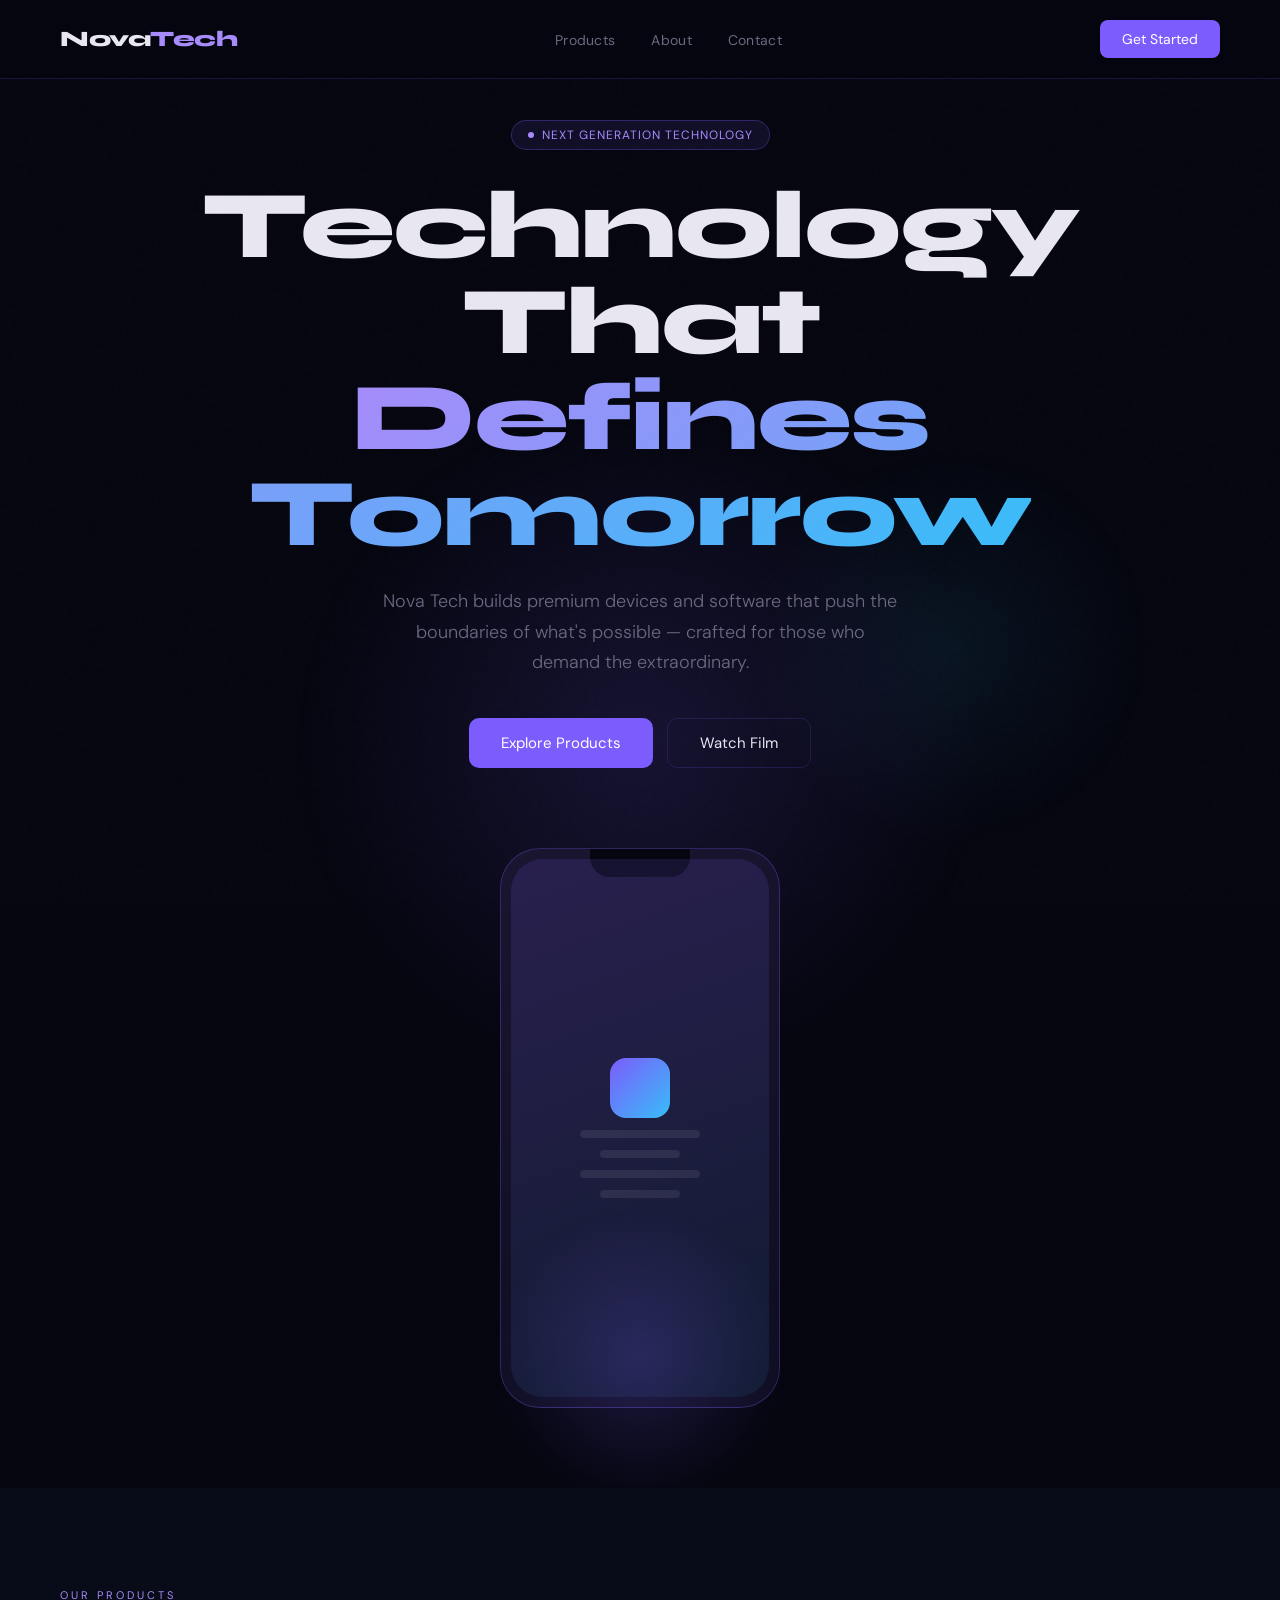
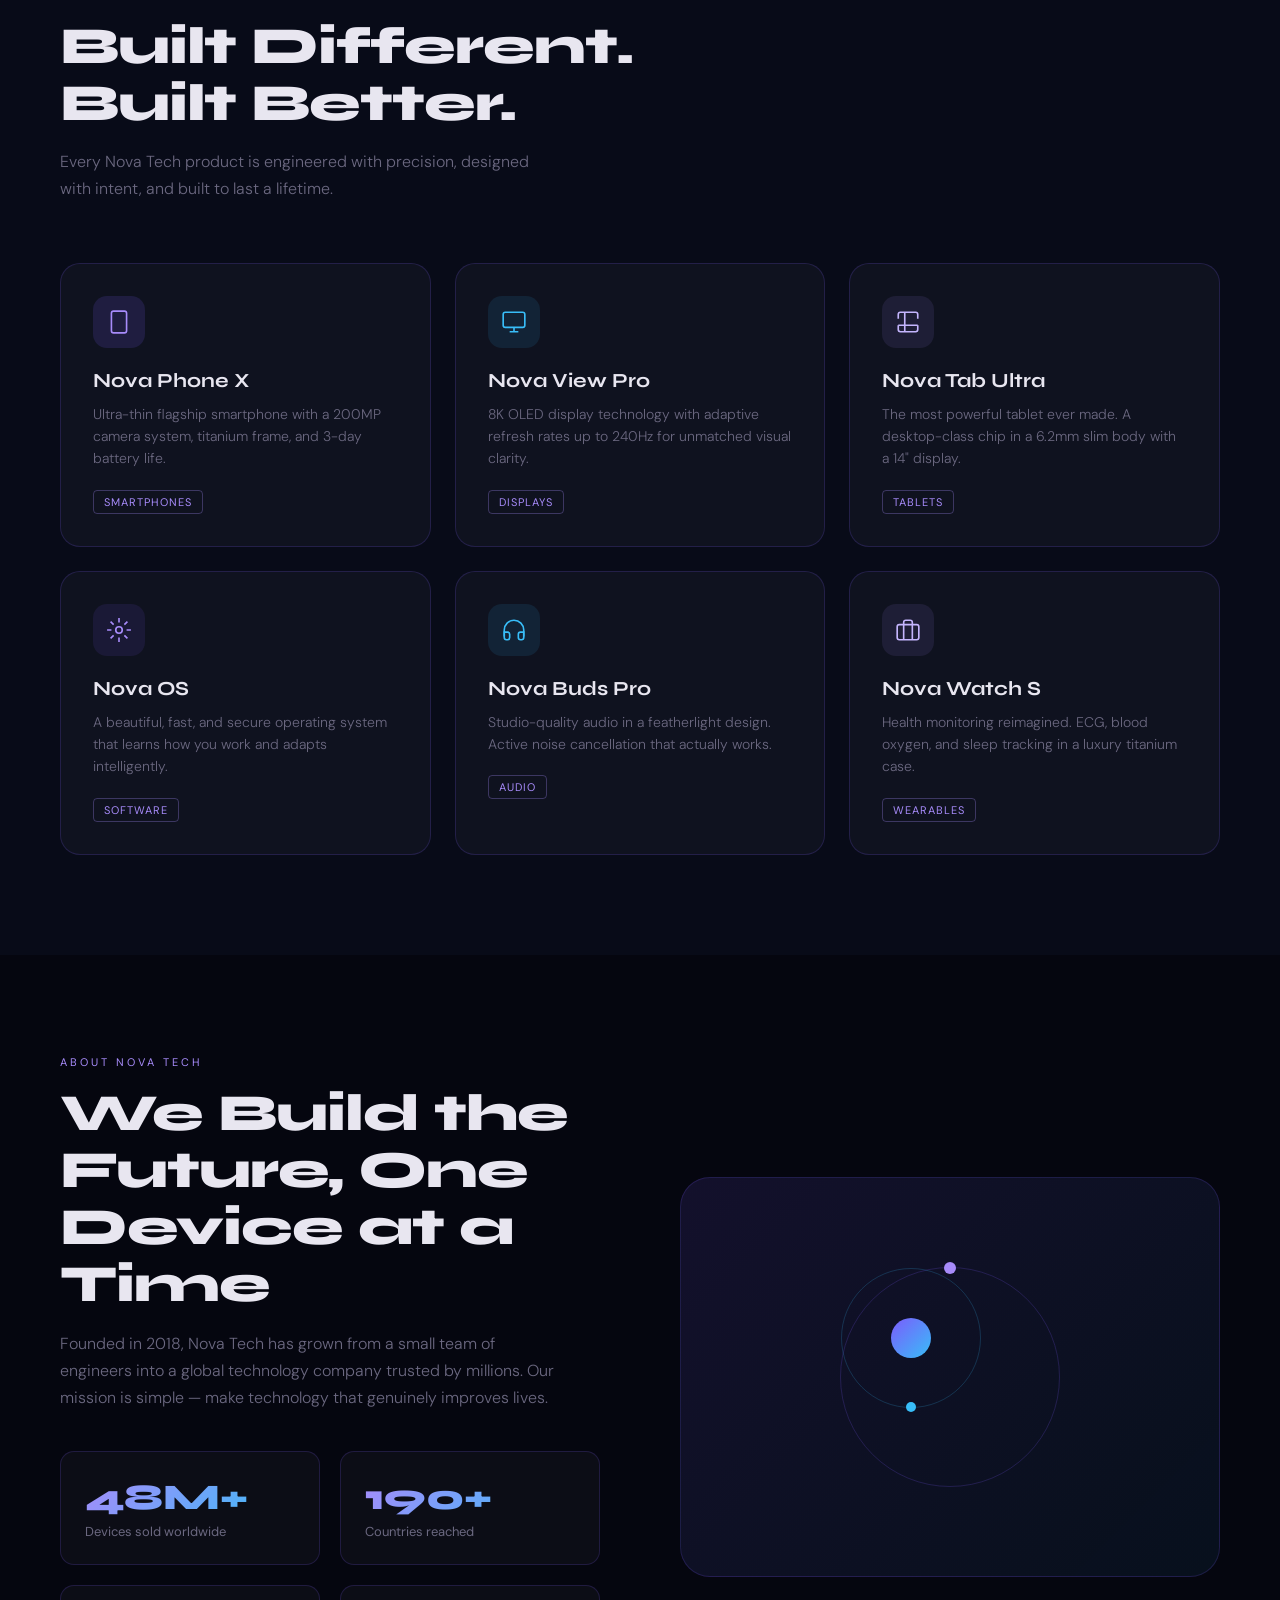
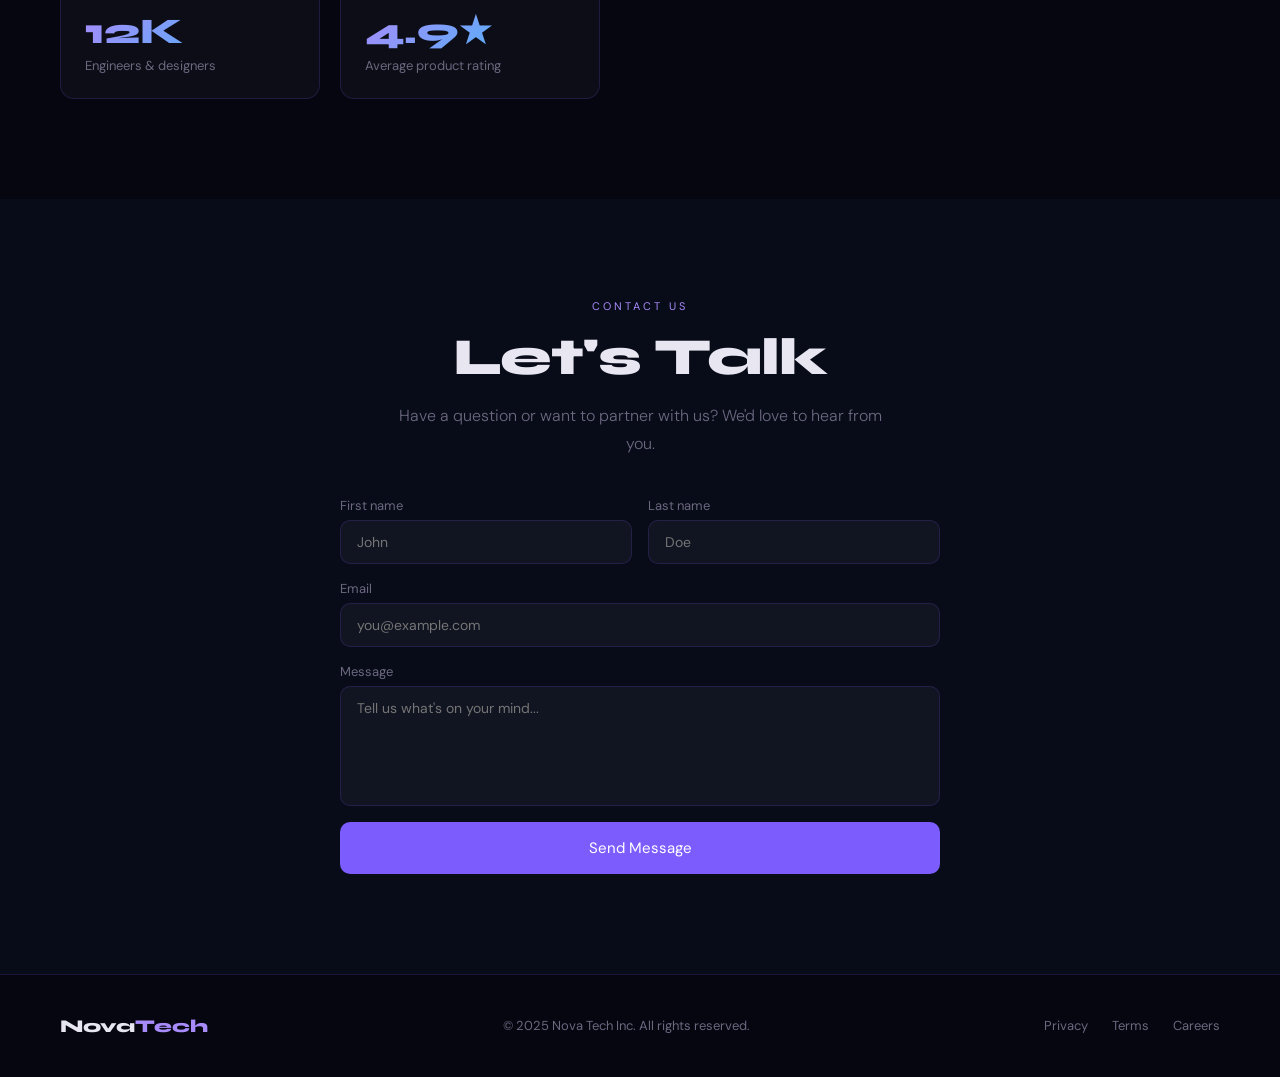
==== demo.html @ 49590cfd "first commit" ====
<!DOCTYPE html>
<html lang="en">
<head>
  <meta charset="UTF-8">
  <meta name="viewport" content="width=device-width, initial-scale=1.0">
  <title>Nova Tech</title>
  <link href="https://fonts.googleapis.com/css2?family=Syne:wght@400;600;700;800&family=DM+Sans:wght@300;400;500&display=swap" rel="stylesheet">
  <style>
    :root {
      --bg: #05060f;
      --bg2: #080b18;
      --accent: #7c5cfc;
      --accent2: #a78bfa;
      --accent3: #38bdf8;
      --text: #e8e6f0;
      --muted: #6b6880;
      --border: rgba(124, 92, 252, 0.18);
      --card: rgba(255,255,255,0.03);
    }
    *, *::before, *::after { margin: 0; padding: 0; box-sizing: border-box; }
    html { scroll-behavior: smooth; }
    body {
      background: var(--bg);
      color: var(--text);
      font-family: 'DM Sans', sans-serif;
      overflow-x: hidden;
    }

    /* noise overlay */
    body::before {
      content: '';
      position: fixed;
      inset: 0;
      background-image: url("data:image/svg+xml,%3Csvg viewBox='0 0 200 200' xmlns='http://www.w3.org/2000/svg'%3E%3Cfilter id='n'%3E%3CfeTurbulence type='fractalNoise' baseFrequency='0.9' numOctaves='4' stitchTiles='stitch'/%3E%3C/filter%3E%3Crect width='100%25' height='100%25' filter='url(%23n)' opacity='0.03'/%3E%3C/svg%3E");
      opacity: 0.4;
      pointer-events: none;
      z-index: 0;
    }

    /* NAV */
    nav {
      position: fixed;
      top: 0; left: 0; right: 0;
      z-index: 100;
      padding: 20px 60px;
      display: flex;
      align-items: center;
      justify-content: space-between;
      border-bottom: 1px solid var(--border);
      background: rgba(5, 6, 15, 0.7);
      backdrop-filter: blur(20px);
    }
    .nav-logo {
      font-family: 'Syne', sans-serif;
      font-weight: 800;
      font-size: 22px;
      letter-spacing: -0.5px;
    }
    .nav-logo span { color: var(--accent2); }
    .nav-links { display: flex; gap: 36px; list-style: none; }
    .nav-links a {
      text-decoration: none;
      color: var(--muted);
      font-size: 14px;
      transition: color 0.2s;
      letter-spacing: 0.3px;
    }
    .nav-links a:hover { color: var(--text); }
    .nav-cta {
      background: var(--accent);
      color: white;
      border: none;
      padding: 10px 22px;
      border-radius: 8px;
      font-size: 14px;
      font-family: 'DM Sans', sans-serif;
      cursor: pointer;
      transition: opacity 0.2s;
    }
    .nav-cta:hover { opacity: 0.85; }

    /* HERO */
    .hero {
      min-height: 100vh;
      display: flex;
      align-items: center;
      justify-content: center;
      text-align: center;
      padding: 120px 40px 80px;
      position: relative;
      overflow: hidden;
    }
    .hero-glow {
      position: absolute;
      width: 700px; height: 700px;
      background: radial-gradient(circle, rgba(124,92,252,0.15) 0%, transparent 70%);
      top: 50%; left: 50%;
      transform: translate(-50%, -50%);
      pointer-events: none;
    }
    .hero-glow2 {
      position: absolute;
      width: 400px; height: 400px;
      background: radial-gradient(circle, rgba(56,189,248,0.08) 0%, transparent 70%);
      top: 30%; right: 10%;
      pointer-events: none;
    }
    .hero-badge {
      display: inline-flex;
      align-items: center;
      gap: 8px;
      background: rgba(124,92,252,0.1);
      border: 1px solid rgba(124,92,252,0.3);
      border-radius: 50px;
      padding: 6px 16px;
      font-size: 12px;
      color: var(--accent2);
      letter-spacing: 1px;
      text-transform: uppercase;
      margin-bottom: 28px;
      animation: fadeUp 0.8s ease both;
    }
    .hero-badge::before {
      content: '';
      width: 6px; height: 6px;
      background: var(--accent2);
      border-radius: 50%;
    }
    .hero h1 {
      font-family: 'Syne', sans-serif;
      font-size: clamp(48px, 8vw, 96px);
      font-weight: 800;
      line-height: 1.0;
      letter-spacing: -2px;
      margin-bottom: 24px;
      animation: fadeUp 0.8s ease 0.1s both;
    }
    .hero h1 .grad {
      background: linear-gradient(135deg, #a78bfa, #38bdf8);
      -webkit-background-clip: text;
      -webkit-text-fill-color: transparent;
      background-clip: text;
    }
    .hero p {
      font-size: 18px;
      color: var(--muted);
      max-width: 520px;
      margin: 0 auto 40px;
      line-height: 1.7;
      font-weight: 300;
      animation: fadeUp 0.8s ease 0.2s both;
    }
    .hero-btns {
      display: flex;
      gap: 14px;
      justify-content: center;
      flex-wrap: wrap;
      animation: fadeUp 0.8s ease 0.3s both;
    }
    .btn-primary {
      background: var(--accent);
      color: white;
      border: none;
      padding: 14px 32px;
      border-radius: 10px;
      font-size: 15px;
      font-family: 'DM Sans', sans-serif;
      cursor: pointer;
      transition: transform 0.2s, opacity 0.2s;
    }
    .btn-primary:hover { transform: translateY(-2px); opacity: 0.9; }
    .btn-ghost {
      background: transparent;
      color: var(--text);
      border: 1px solid var(--border);
      padding: 14px 32px;
      border-radius: 10px;
      font-size: 15px;
      font-family: 'DM Sans', sans-serif;
      cursor: pointer;
      transition: border-color 0.2s, transform 0.2s;
    }
    .btn-ghost:hover { border-color: var(--accent2); transform: translateY(-2px); }
    .hero-visual {
      margin-top: 80px;
      animation: fadeUp 0.8s ease 0.4s both;
      position: relative;
    }
    .hero-device {
      width: 280px;
      height: 560px;
      background: linear-gradient(160deg, #1a1530, #0d0d1f);
      border-radius: 40px;
      border: 1px solid rgba(124,92,252,0.3);
      margin: 0 auto;
      position: relative;
      overflow: hidden;
    }
    .hero-device::before {
      content: '';
      position: absolute;
      top: 0; left: 50%;
      transform: translateX(-50%);
      width: 100px; height: 28px;
      background: #05060f;
      border-radius: 0 0 20px 20px;
    }
    .hero-device-screen {
      position: absolute;
      inset: 10px;
      border-radius: 32px;
      background: linear-gradient(160deg, rgba(124,92,252,0.15), rgba(56,189,248,0.08));
      display: flex;
      flex-direction: column;
      align-items: center;
      justify-content: center;
      gap: 12px;
    }
    .device-icon {
      width: 60px; height: 60px;
      background: linear-gradient(135deg, var(--accent), var(--accent3));
      border-radius: 16px;
    }
    .device-line { width: 120px; height: 8px; background: rgba(255,255,255,0.08); border-radius: 4px; }
    .device-line.short { width: 80px; }
    .phone-glow {
      position: absolute;
      width: 300px; height: 300px;
      background: radial-gradient(circle, rgba(124,92,252,0.2) 0%, transparent 70%);
      bottom: -100px; left: 50%;
      transform: translateX(-50%);
      pointer-events: none;
    }

    /* SECTION COMMON */
    section { padding: 100px 60px; position: relative; }
    .section-label {
      font-size: 11px;
      letter-spacing: 3px;
      text-transform: uppercase;
      color: var(--accent2);
      margin-bottom: 16px;
    }
    .section-title {
      font-family: 'Syne', sans-serif;
      font-size: clamp(32px, 5vw, 52px);
      font-weight: 800;
      line-height: 1.1;
      letter-spacing: -1px;
      margin-bottom: 16px;
    }
    .section-sub {
      color: var(--muted);
      font-size: 16px;
      line-height: 1.7;
      max-width: 500px;
      font-weight: 300;
    }
    .section-header { margin-bottom: 60px; }

    /* PRODUCTS */
    .products { background: var(--bg2); }
    .products-grid {
      display: grid;
      grid-template-columns: repeat(auto-fit, minmax(280px, 1fr));
      gap: 24px;
    }
    .product-card {
      background: var(--card);
      border: 1px solid var(--border);
      border-radius: 20px;
      padding: 32px;
      transition: border-color 0.3s, transform 0.3s;
      cursor: pointer;
      position: relative;
      overflow: hidden;
    }
    .product-card::before {
      content: '';
      position: absolute;
      top: 0; left: 0; right: 0;
      height: 1px;
      background: linear-gradient(90deg, transparent, var(--accent2), transparent);
      opacity: 0;
      transition: opacity 0.3s;
    }
    .product-card:hover { border-color: rgba(124,92,252,0.4); transform: translateY(-4px); }
    .product-card:hover::before { opacity: 1; }
    .product-icon {
      width: 52px; height: 52px;
      border-radius: 14px;
      margin-bottom: 20px;
      display: flex;
      align-items: center;
      justify-content: center;
    }
    .product-icon svg { width: 26px; height: 26px; }
    .product-card h3 {
      font-family: 'Syne', sans-serif;
      font-size: 20px;
      font-weight: 700;
      margin-bottom: 10px;
    }
    .product-card p { color: var(--muted); font-size: 14px; line-height: 1.6; font-weight: 300; }
    .product-tag {
      display: inline-block;
      margin-top: 20px;
      font-size: 11px;
      letter-spacing: 1px;
      text-transform: uppercase;
      color: var(--accent2);
      border: 1px solid rgba(167,139,250,0.3);
      padding: 4px 10px;
      border-radius: 4px;
    }

    /* ABOUT */
    .about-inner {
      display: grid;
      grid-template-columns: 1fr 1fr;
      gap: 80px;
      align-items: center;
    }
    .about-stats {
      display: grid;
      grid-template-columns: 1fr 1fr;
      gap: 20px;
      margin-top: 40px;
    }
    .stat-box {
      background: var(--card);
      border: 1px solid var(--border);
      border-radius: 14px;
      padding: 24px;
    }
    .stat-num {
      font-family: 'Syne', sans-serif;
      font-size: 36px;
      font-weight: 800;
      background: linear-gradient(135deg, var(--accent2), var(--accent3));
      -webkit-background-clip: text;
      -webkit-text-fill-color: transparent;
      background-clip: text;
    }
    .stat-label { font-size: 13px; color: var(--muted); margin-top: 4px; }
    .about-visual {
      position: relative;
      height: 400px;
    }
    .about-blob {
      position: absolute;
      inset: 0;
      background: linear-gradient(135deg, rgba(124,92,252,0.12), rgba(56,189,248,0.06));
      border-radius: 30px;
      border: 1px solid var(--border);
      display: flex;
      align-items: center;
      justify-content: center;
      overflow: hidden;
    }
    .orbit {
      width: 220px; height: 220px;
      border: 1px solid rgba(124,92,252,0.2);
      border-radius: 50%;
      position: relative;
      animation: spin 12s linear infinite;
    }
    .orbit::before {
      content: '';
      position: absolute;
      top: -6px; left: 50%;
      width: 12px; height: 12px;
      background: var(--accent2);
      border-radius: 50%;
      transform: translateX(-50%);
    }
    .orbit2 {
      width: 140px; height: 140px;
      border: 1px solid rgba(56,189,248,0.2);
      border-radius: 50%;
      position: absolute;
      animation: spin 8s linear infinite reverse;
    }
    .orbit2::before {
      content: '';
      position: absolute;
      bottom: -5px; left: 50%;
      width: 10px; height: 10px;
      background: var(--accent3);
      border-radius: 50%;
      transform: translateX(-50%);
    }
    .center-dot {
      width: 40px; height: 40px;
      background: linear-gradient(135deg, var(--accent), var(--accent3));
      border-radius: 50%;
      position: absolute;
    }

    /* CONTACT */
    .contact { background: var(--bg2); }
    .contact-inner {
      max-width: 600px;
      margin: 0 auto;
      text-align: center;
    }
    .contact-inner .section-sub { margin: 0 auto 40px; }
    .contact-form {
      display: flex;
      flex-direction: column;
      gap: 16px;
      text-align: left;
    }
    .form-row { display: flex; gap: 16px; }
    .form-row .fg { flex: 1; }
    .fg { display: flex; flex-direction: column; gap: 6px; }
    .fg label { font-size: 13px; color: var(--muted); }
    .fg input, .fg textarea {
      background: rgba(255,255,255,0.04);
      border: 1px solid var(--border);
      border-radius: 10px;
      padding: 12px 16px;
      color: var(--text);
      font-family: 'DM Sans', sans-serif;
      font-size: 14px;
      outline: none;
      transition: border-color 0.2s;
      resize: none;
    }
    .fg input:focus, .fg textarea:focus { border-color: var(--accent); }
    .fg textarea { height: 120px; }
    .contact-form .btn-primary { width: 100%; padding: 16px; font-size: 15px; border-radius: 10px; }

    /* FOOTER */
    footer {
      padding: 40px 60px;
      border-top: 1px solid var(--border);
      display: flex;
      align-items: center;
      justify-content: space-between;
      flex-wrap: wrap;
      gap: 20px;
    }
    .footer-logo {
      font-family: 'Syne', sans-serif;
      font-weight: 800;
      font-size: 18px;
    }
    .footer-logo span { color: var(--accent2); }
    footer p { font-size: 13px; color: var(--muted); }
    .footer-links { display: flex; gap: 24px; }
    .footer-links a { font-size: 13px; color: var(--muted); text-decoration: none; transition: color 0.2s; }
    .footer-links a:hover { color: var(--text); }

    @keyframes fadeUp {
      from { opacity: 0; transform: translateY(24px); }
      to { opacity: 1; transform: translateY(0); }
    }
    @keyframes spin {
      from { transform: rotate(0deg); }
      to { transform: rotate(360deg); }
    }

    @media (max-width: 900px) {
      nav { padding: 18px 24px; }
      .nav-links { display: none; }
      section { padding: 70px 24px; }
      .about-inner { grid-template-columns: 1fr; gap: 40px; }
      .about-visual { height: 280px; }
      footer { padding: 30px 24px; flex-direction: column; text-align: center; }
      .form-row { flex-direction: column; }
    }
  </style>
</head>
<body>

  <!-- NAV -->
  <nav>
    <div class="nav-logo">Nova<span>Tech</span></div>
    <ul class="nav-links">
      <li><a href="#products">Products</a></li>
      <li><a href="#about">About</a></li>
      <li><a href="#contact">Contact</a></li>
    </ul>
    <button class="nav-cta">Get Started</button>
  </nav>

  <!-- HERO -->
  <section class="hero">
    <div class="hero-glow"></div>
    <div class="hero-glow2"></div>
    <div>
      <div class="hero-badge">Next Generation Technology</div>
      <h1>Technology That<br><span class="grad">Defines Tomorrow</span></h1>
      <p>Nova Tech builds premium devices and software that push the boundaries of what's possible — crafted for those who demand the extraordinary.</p>
      <div class="hero-btns">
        <button class="btn-primary">Explore Products</button>
        <button class="btn-ghost">Watch Film</button>
      </div>
      <div class="hero-visual">
        <div class="hero-device">
          <div class="hero-device-screen">
            <div class="device-icon"></div>
            <div class="device-line"></div>
            <div class="device-line short"></div>
            <div class="device-line"></div>
            <div class="device-line short"></div>
          </div>
        </div>
        <div class="phone-glow"></div>
      </div>
    </div>
  </section>

  <!-- PRODUCTS -->
  <section class="products" id="products">
    <div class="section-header">
      <div class="section-label">Our Products</div>
      <h2 class="section-title">Built Different.<br>Built Better.</h2>
      <p class="section-sub">Every Nova Tech product is engineered with precision, designed with intent, and built to last a lifetime.</p>
    </div>
    <div class="products-grid">
      <div class="product-card">
        <div class="product-icon" style="background: rgba(124,92,252,0.15);">
          <svg viewBox="0 0 24 24" fill="none" stroke="#a78bfa" stroke-width="1.5"><rect x="5" y="2" width="14" height="20" rx="2"/><line x1="12" y1="18" x2="12" y2="18.01"/></svg>
        </div>
        <h3>Nova Phone X</h3>
        <p>Ultra-thin flagship smartphone with a 200MP camera system, titanium frame, and 3-day battery life.</p>
        <span class="product-tag">Smartphones</span>
      </div>
      <div class="product-card">
        <div class="product-icon" style="background: rgba(56,189,248,0.1);">
          <svg viewBox="0 0 24 24" fill="none" stroke="#38bdf8" stroke-width="1.5"><rect x="2" y="3" width="20" height="14" rx="2"/><line x1="8" y1="21" x2="16" y2="21"/><line x1="12" y1="17" x2="12" y2="21"/></svg>
        </div>
        <h3>Nova View Pro</h3>
        <p>8K OLED display technology with adaptive refresh rates up to 240Hz for unmatched visual clarity.</p>
        <span class="product-tag">Displays</span>
      </div>
      <div class="product-card">
        <div class="product-icon" style="background: rgba(167,139,250,0.1);">
          <svg viewBox="0 0 24 24" fill="none" stroke="#c4b5fd" stroke-width="1.5"><path d="M9 3H5a2 2 0 0 0-2 2v4m6-6h10a2 2 0 0 1 2 2v4M9 3v18m0 0h10a2 2 0 0 0 2-2v-4M9 21H5a2 2 0 0 1-2-2v-4m0 0h18"/></svg>
        </div>
        <h3>Nova Tab Ultra</h3>
        <p>The most powerful tablet ever made. A desktop-class chip in a 6.2mm slim body with a 14" display.</p>
        <span class="product-tag">Tablets</span>
      </div>
      <div class="product-card">
        <div class="product-icon" style="background: rgba(124,92,252,0.1);">
          <svg viewBox="0 0 24 24" fill="none" stroke="#a78bfa" stroke-width="1.5"><circle cx="12" cy="12" r="3"/><path d="M12 1v4M12 19v4M4.22 4.22l2.83 2.83M16.95 16.95l2.83 2.83M1 12h4M19 12h4M4.22 19.78l2.83-2.83M16.95 7.05l2.83-2.83"/></svg>
        </div>
        <h3>Nova OS</h3>
        <p>A beautiful, fast, and secure operating system that learns how you work and adapts intelligently.</p>
        <span class="product-tag">Software</span>
      </div>
      <div class="product-card">
        <div class="product-icon" style="background: rgba(56,189,248,0.1);">
          <svg viewBox="0 0 24 24" fill="none" stroke="#38bdf8" stroke-width="1.5"><path d="M3 18v-6a9 9 0 0 1 18 0v6"/><path d="M21 19a2 2 0 0 1-2 2h-1a2 2 0 0 1-2-2v-3a2 2 0 0 1 2-2h3zM3 19a2 2 0 0 0 2 2h1a2 2 0 0 0 2-2v-3a2 2 0 0 0-2-2H3z"/></svg>
        </div>
        <h3>Nova Buds Pro</h3>
        <p>Studio-quality audio in a featherlight design. Active noise cancellation that actually works.</p>
        <span class="product-tag">Audio</span>
      </div>
      <div class="product-card">
        <div class="product-icon" style="background: rgba(167,139,250,0.1);">
          <svg viewBox="0 0 24 24" fill="none" stroke="#c4b5fd" stroke-width="1.5"><rect x="2" y="7" width="20" height="14" rx="2"/><path d="M16 21V5a2 2 0 0 0-2-2h-4a2 2 0 0 0-2 2v16"/></svg>
        </div>
        <h3>Nova Watch S</h3>
        <p>Health monitoring reimagined. ECG, blood oxygen, and sleep tracking in a luxury titanium case.</p>
        <span class="product-tag">Wearables</span>
      </div>
    </div>
  </section>

  <!-- ABOUT -->
  <section class="about" id="about">
    <div class="about-inner">
      <div>
        <div class="section-label">About Nova Tech</div>
        <h2 class="section-title">We Build the Future, One Device at a Time</h2>
        <p class="section-sub">Founded in 2018, Nova Tech has grown from a small team of engineers into a global technology company trusted by millions. Our mission is simple — make technology that genuinely improves lives.</p>
        <div class="about-stats">
          <div class="stat-box">
            <div class="stat-num">48M+</div>
            <div class="stat-label">Devices sold worldwide</div>
          </div>
          <div class="stat-box">
            <div class="stat-num">190+</div>
            <div class="stat-label">Countries reached</div>
          </div>
          <div class="stat-box">
            <div class="stat-num">12K</div>
            <div class="stat-label">Engineers & designers</div>
          </div>
          <div class="stat-box">
            <div class="stat-num">4.9★</div>
            <div class="stat-label">Average product rating</div>
          </div>
        </div>
      </div>
      <div class="about-visual">
        <div class="about-blob">
          <div class="orbit">
            <div class="orbit2">
              <div class="center-dot" style="top:50%;left:50%;transform:translate(-50%,-50%)"></div>
            </div>
          </div>
        </div>
      </div>
    </div>
  </section>

  <!-- CONTACT -->
  <section class="contact" id="contact">
    <div class="contact-inner">
      <div class="section-label" style="text-align:center">Contact Us</div>
      <h2 class="section-title">Let's Talk</h2>
      <p class="section-sub">Have a question or want to partner with us? We'd love to hear from you.</p>
      <form class="contact-form">
        <div class="form-row">
          <div class="fg">
            <label>First name</label>
            <input type="text" placeholder="John">
          </div>
          <div class="fg">
            <label>Last name</label>
            <input type="text" placeholder="Doe">
          </div>
        </div>
        <div class="fg">
          <label>Email</label>
          <input type="email" placeholder="you@example.com">
        </div>
        <div class="fg">
          <label>Message</label>
          <textarea placeholder="Tell us what's on your mind..."></textarea>
        </div>
        <button type="submit" class="btn-primary">Send Message</button>
      </form>
    </div>
  </section>

  <!-- FOOTER -->
  <footer>
    <div class="footer-logo">Nova<span>Tech</span></div>
    <p>© 2025 Nova Tech Inc. All rights reserved.</p>
    <div class="footer-links">
      <a href="#">Privacy</a>
      <a href="#">Terms</a>
      <a href="#">Careers</a>
    </div>
  </footer>

</body>
</html>
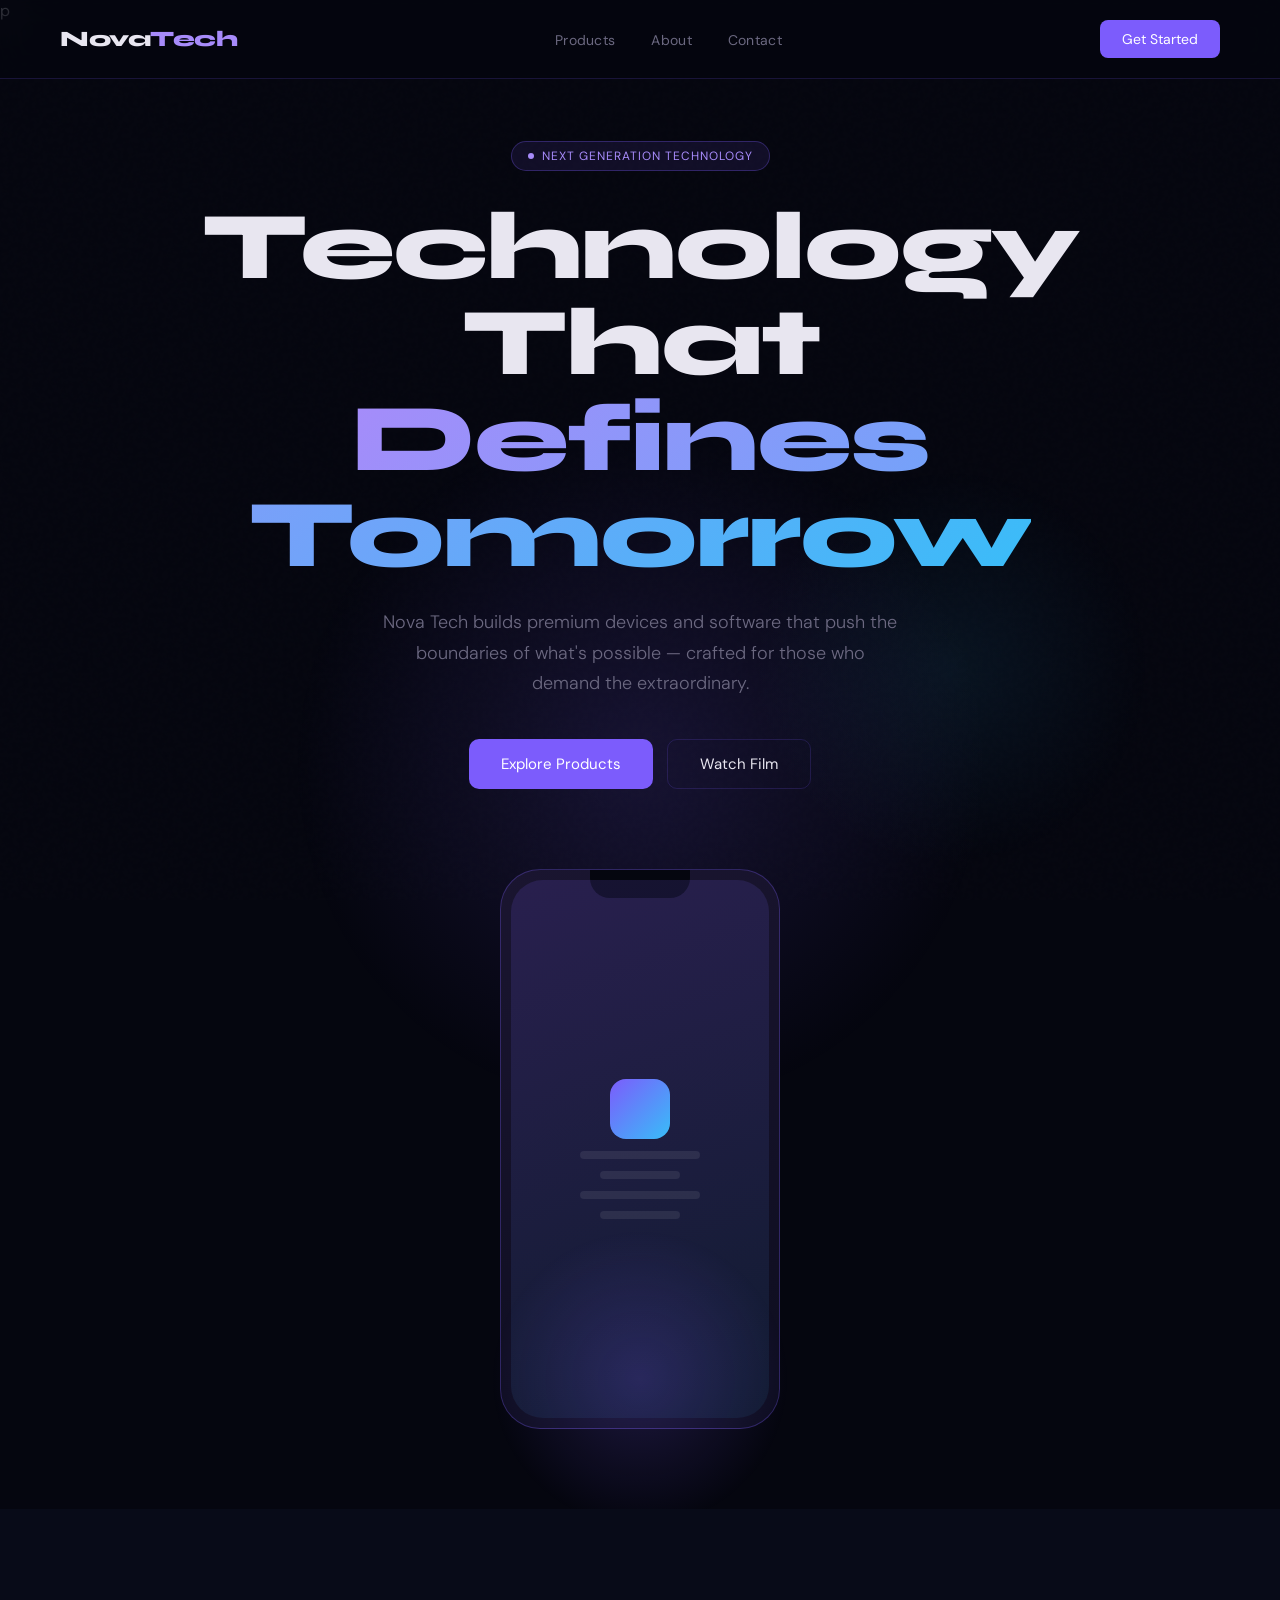
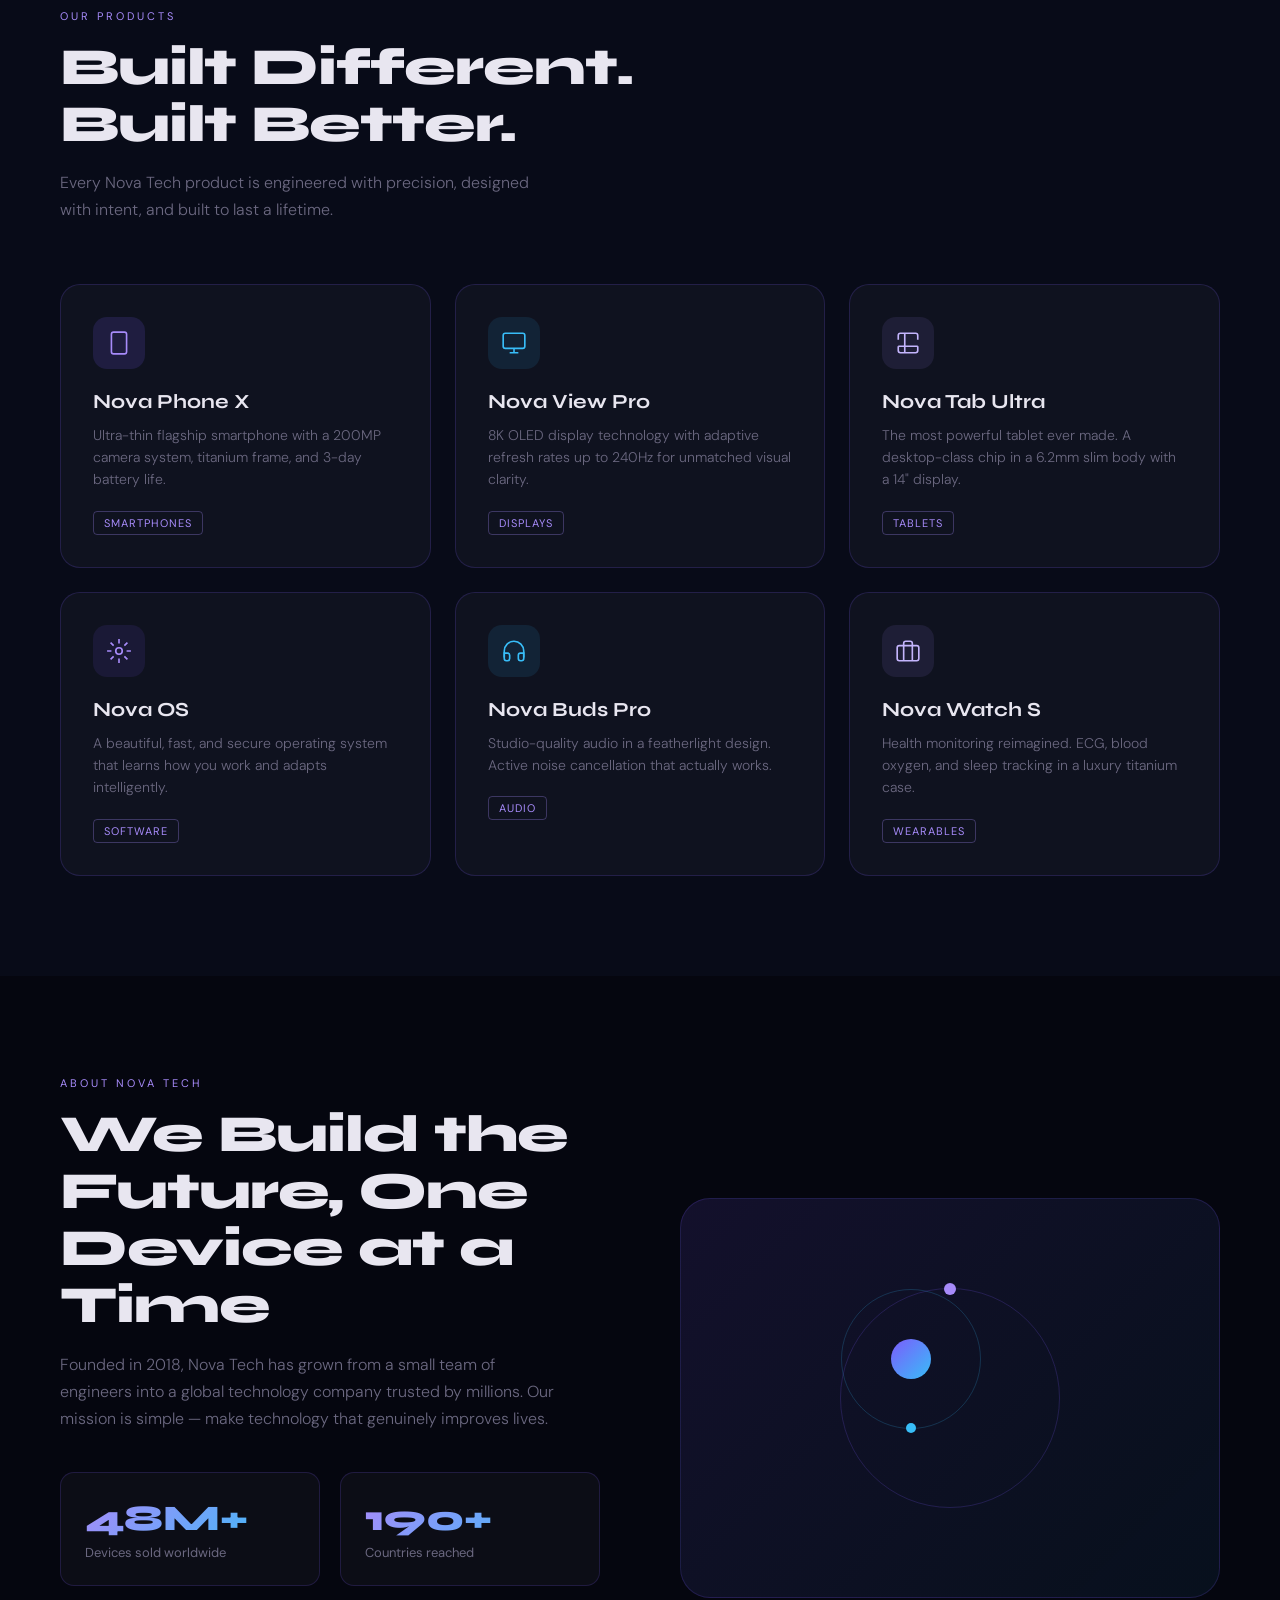
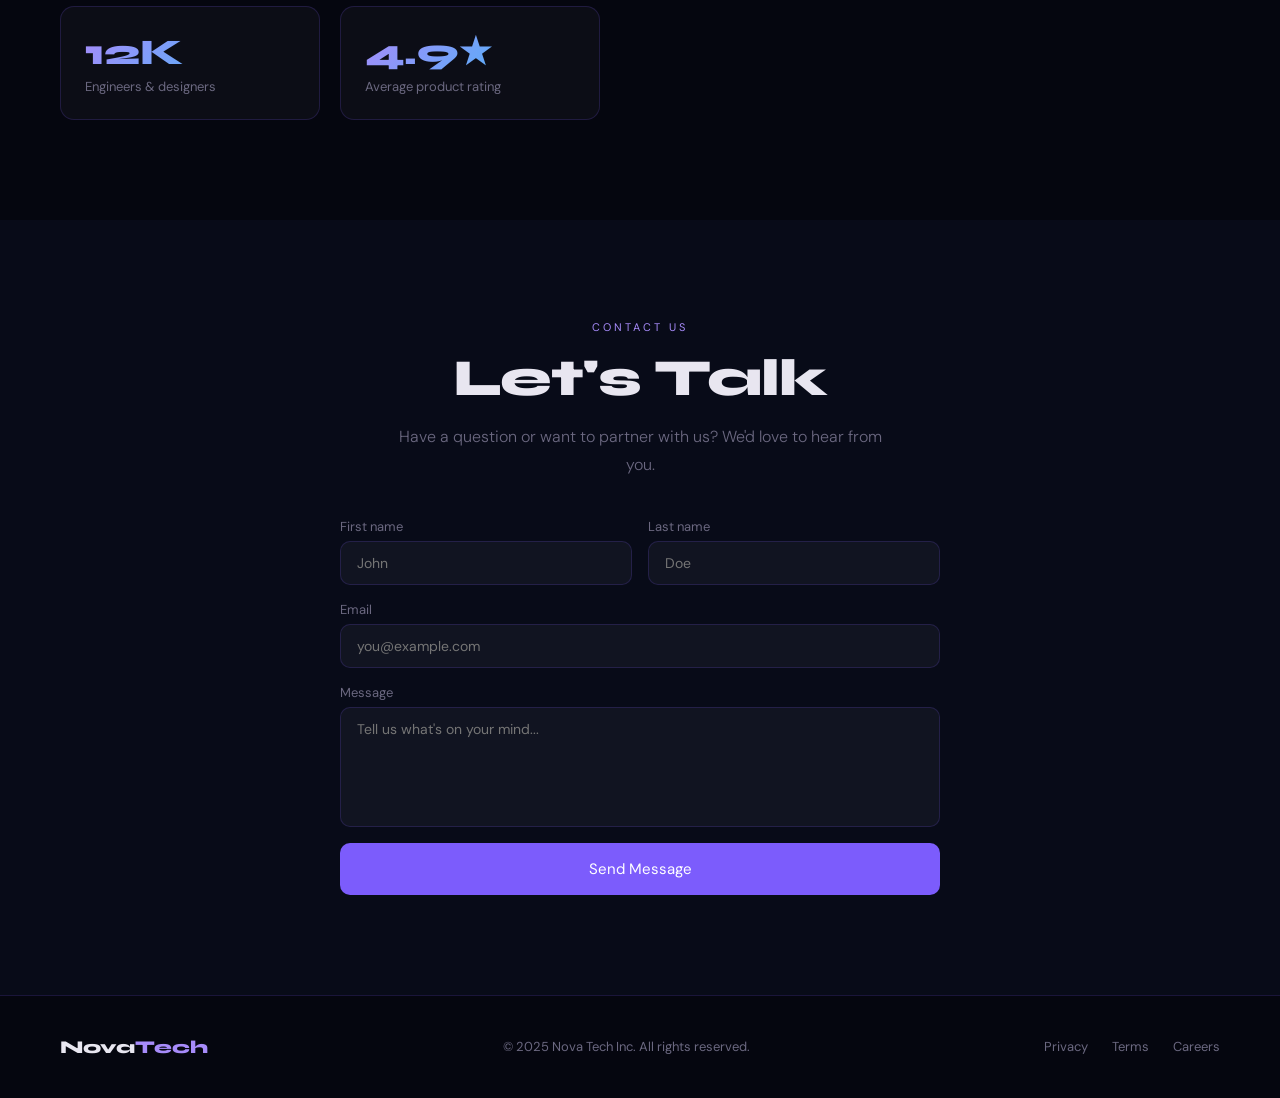
==== commit 7f0a4cca: "Added the features section, added some animation and more javascript, added the metrics section,cont" ====
--- a/demo.html
+++ b/demo.html
@@ -1,4 +1,4 @@
-<!DOCTYPE html>
+p<!DOCTYPE html>
 <html lang="en">
 <head>
   <meta charset="UTF-8">
